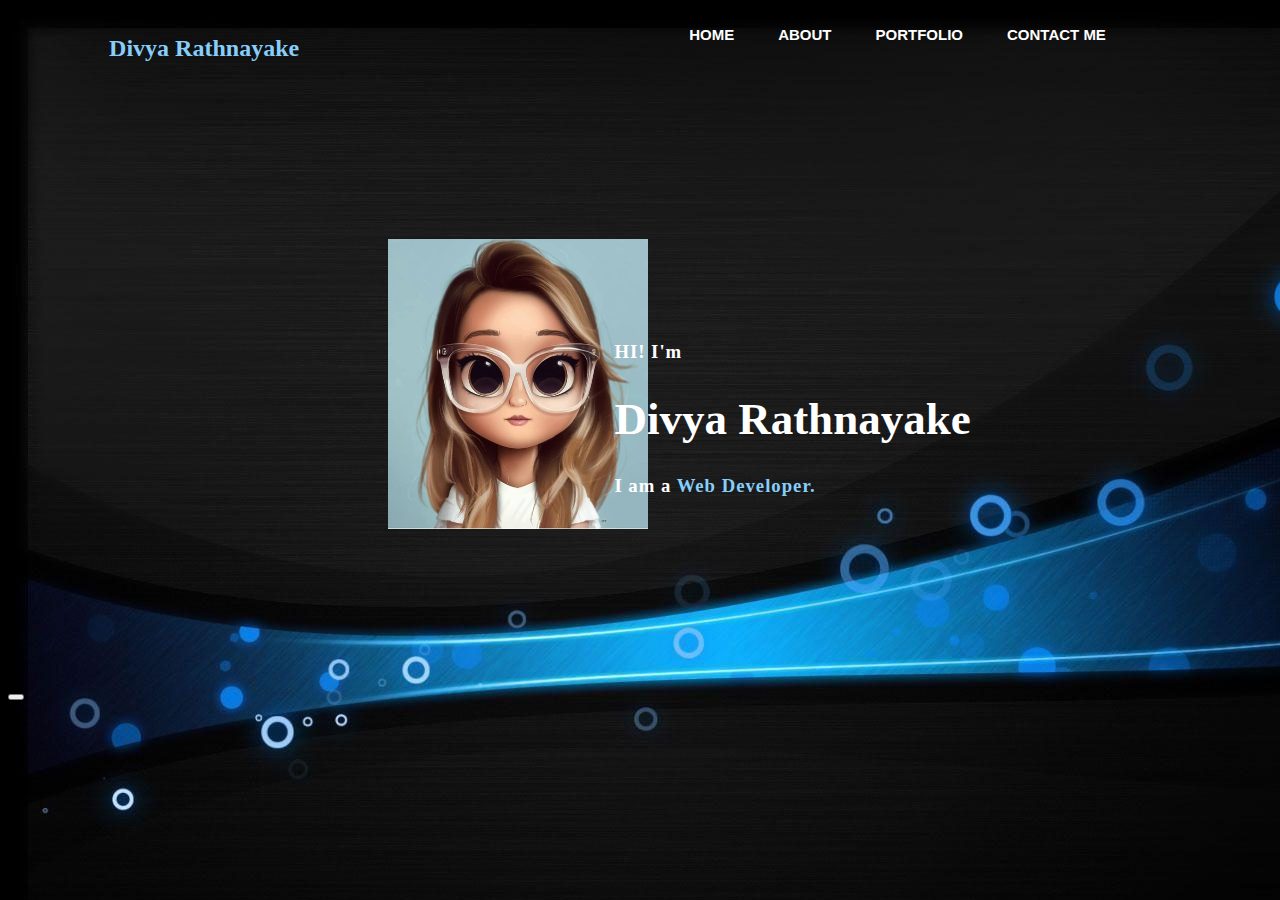
==== index.html @ b161c754 "Website Hosting" ====
<!DOCTYPE html>
<html>
<head>
    <title>personal webpage</title>
    <link rel="stylesheet" href="style.css">
</head>
<body background="img 4.jpg">
    <div class="div1">
        <nav>
            <h2>Divya Rathnayake</h2>
            <ul>
                <li><a href="#">HOME</a></li>
                <li><a href="#">ABOUT</a></li>
                <li><a href="#">PORTFOLIO</a></li>
                <li><a href="#">CONTACT ME</a></li>
            </ul>
        </nav>
    </div>
    
    <div class="div2">
        <h3>HI! I'm</h3>
        <h1> Divya Rathnayake</h1>
        <h3>I am a<span> Web Developer.</span></h3>    
    </div>
    <div>
    <img src="girl.jpg" alt="picture of me" width="260" height="290">
    </div>
    <button></button>

    
</body>
</html>
---- style.css ----
nav{
    display: flex;
    margin: auto;
    align-items: center;
    justify-content:space-between;

    padding-left: 8%;
    padding-right: 8%;
    
}
h2{
    font-family: Blackadder ITC;
    color: lightskyblue;
}


ul {
    list-style-type: none;
    margin: 0;
    padding: 45px;
    overflow: hidden;
    position: sticky;
    margin-top: -27px;





}

li {
    display: inline;

}



li a{
    padding: 20px 20px;
    color:white;
    text-decoration: none;
    float: center;
    text-align: center;
    display: inline block;
    font-weight: bold;
    font-size: 15px;
    font-family: sans-serif;

    

}

li a:hover{
    color: lightskyblue;
}

.div2{
    position: absolute;
    top: 25%;
    left: 48%;
    transform: translateY(50%);
}

h1{
    font-size: 45px;
    justify-content: space-around;
    color: white;
}

h3{
    color: white;
    letter-spacing: 1px;
}
span{
    color:lightskyblue;
}
 img{
    align-items: right;
    padding: 150px 380px;
    opacity: 1;
 }
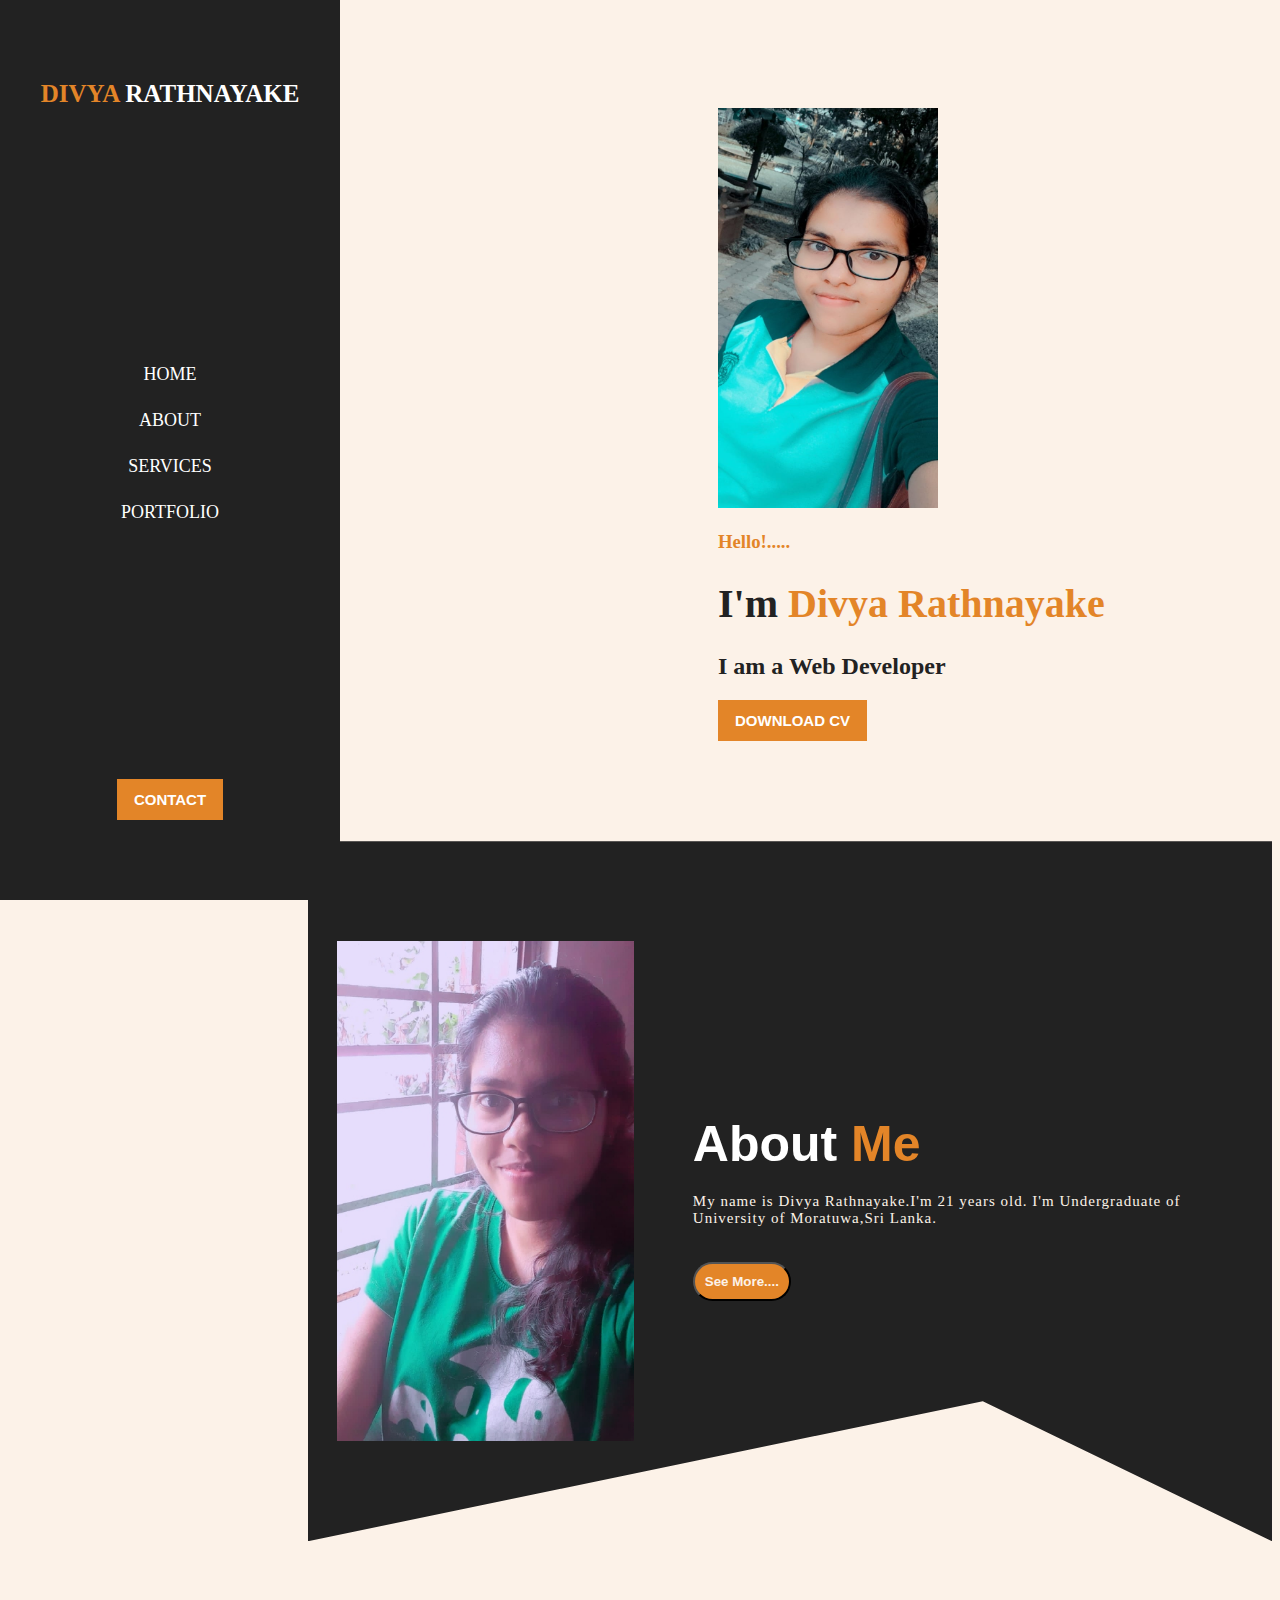
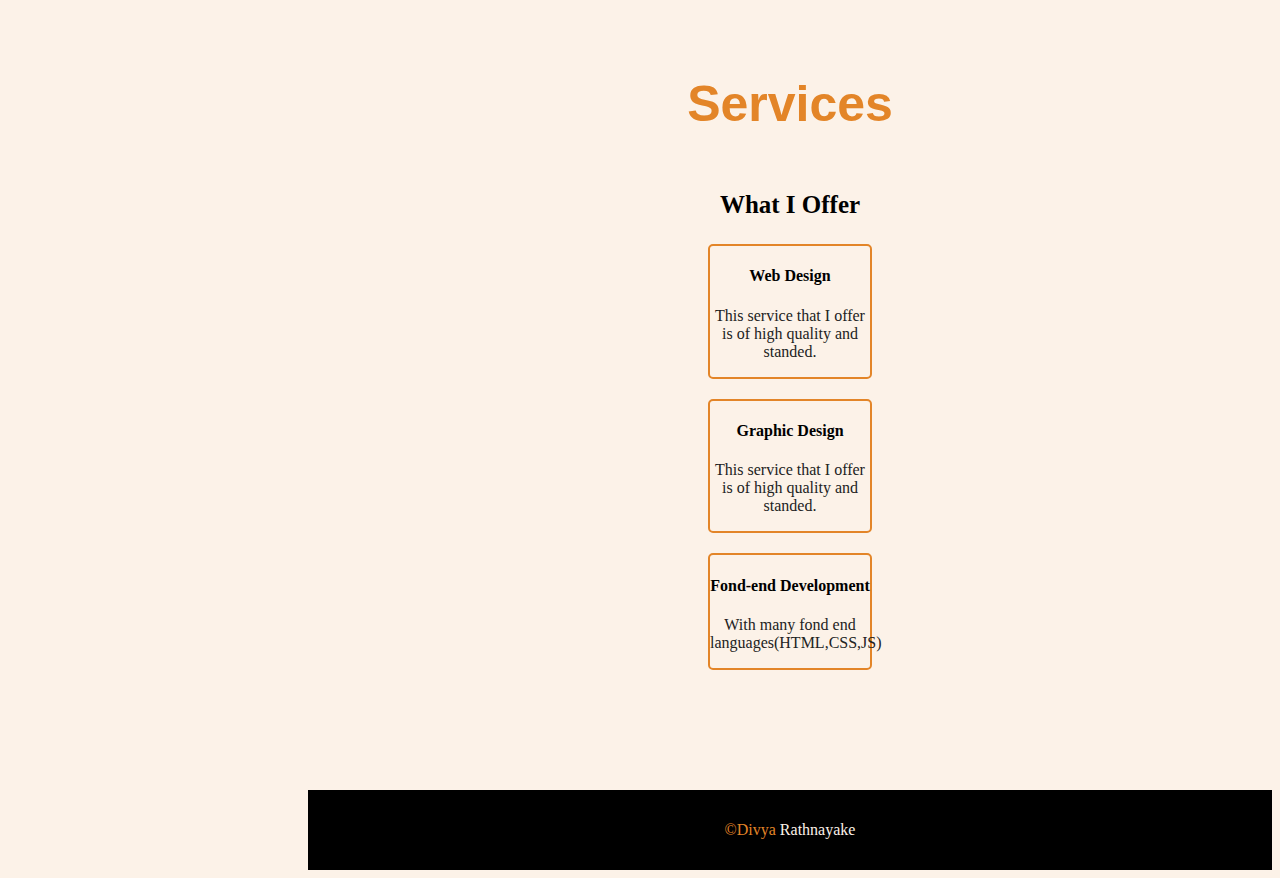
==== commit 90e747ba: "Updating" ====
--- a/index.html
+++ b/index.html
@@ -1,32 +1,90 @@
 <!DOCTYPE html>
 <html>
+
 <head>
-    <title>personal webpage</title>
+    <title>personal portfolio</title>
     <link rel="stylesheet" href="style.css">
 </head>
-<body background="img 4.jpg">
-    <div class="div1">
-        <nav>
-            <h2>Divya Rathnayake</h2>
-            <ul>
-                <li><a href="#">HOME</a></li>
-                <li><a href="#">ABOUT</a></li>
-                <li><a href="#">PORTFOLIO</a></li>
-                <li><a href="#">CONTACT ME</a></li>
-            </ul>
+
+<body>
+    <div id="menu-bars" class="fas fas-bars"></div>
+    <header>
+        <a href="#" class="logo"><span>Divya</span> Rathnayake</a>
+        <nav class="navbar">
+            <a
+                href="index.html">HOME</a>
+            <a
+                href="About.html">ABOUT</a>
+            <a href="services.html">SERVICES</a>
+            <a href="Portfolio.html">PORTFOLIO</a>
         </nav>
-    </div>
-    
-    <div class="div2">
-        <h3>HI! I'm</h3>
-        <h1> Divya Rathnayake</h1>
-        <h3>I am a<span> Web Developer.</span></h3>    
-    </div>
-    <div>
-    <img src="girl.jpg" alt="picture of me" width="260" height="290">
-    </div>
-    <button></button>
+        <div class="div1">
+            <a
+                href="contact.html"><button
+                    class="button1">CONTACT</button></a>
+        </div>
+
+    </header>
+    <section class="homepage">
+        <div class="div2">
+            <img src="Me.jpg" alt="picture of me" width="220px" height="400px">
+            <h3>Hello!.....</h3>
+            <h1>I'm <span>Divya Rathnayake</span> </h1>
+            <h2>I am a Web Developer</h2>
+            <a href="#"><button class="button2">download cv</button></a>
+        </div>
+    </section>
+
+    <section class="about">
+        <div class="first">
+            <img src="profile.jpg" alt="me">
+            <div class="text">
+                <h1>About <span>Me</span></h1>
+                <p>My name is Divya Rathnayake.I'm 21 years old.
+                    I'm Undergraduate of University of Moratuwa,Sri Lanka.
+                </p>
+                <a
+                    href="About.html"><button
+                        class="button3">See More....</button></a>
+
+            </div>
+        </div>
+
+    </section>
+    <section class="services">
+        <div class="second">
+            <h1>Services</h1>
+        </div>
+        <h3>What I Offer</h3>
+        <div class="myservices">
+            <h4>
+                Web Design
+            </h4>
+            <p> This service that I offer is of high quality and standed. </p>
+
+        </div>
+        <div class="myservices">
+            <h4>
+                Graphic Design
+            </h4>
+            <p> This service that I offer is of high quality and standed. </p>
+
+        </div>
+        <div class="myservices">
+            <h4>
+                Fond-end Development
+            </h4>
+            <p> With many fond end languages(HTML,CSS,JS)</p>
+
+        </div>
+    </section>
 
     
+    <footer class="copyright">
+        <p>&copy;Divya <span>Rathnayake</span></p>
+    </footer>
+
+
 </body>
+
 </html>--- a/style.css
+++ b/style.css
@@ -1,84 +1,245 @@
-
-
-nav{
+:root {
+    --main-color: #e38528;
+}
+
+body {
+    background: #fcf2e8;
+    padding-left: 300px;
+}
+
+header {
+    position: fixed;
+    top: 0;
+    left: 0;
+    bottom: 0;
+    background: #222;
     display: flex;
-    margin: auto;
     align-items: center;
-    justify-content:space-between;
-
-    padding-left: 8%;
-    padding-right: 8%;
-    
-}
-h2{
-    font-family: Blackadder ITC;
-    color: lightskyblue;
-}
-
-
-ul {
-    list-style-type: none;
-    margin: 0;
-    padding: 45px;
-    overflow: hidden;
-    position: sticky;
-    margin-top: -27px;
-
-
-
-
-
-}
-
-li {
-    display: inline;
-
-}
-
-
-
-li a{
-    padding: 20px 20px;
-    color:white;
+    justify-content: space-between;
+    flex-flow: column;
+    padding: 80px 20px;
+    width: 300px;
+    text-align: center;
+
+
+}
+
+.logo {
+    text-transform: uppercase;
+    color: #fff;
+    font-size: 25px;
+    font-weight: bolder;
     text-decoration: none;
-    float: center;
-    text-align: center;
-    display: inline block;
+}
+
+.logo span {
+    text-transform: uppercase;
+    color: var(--main-color);
+}
+
+.navbar a {
+    display: block;
+    font-size: 18px;
+    color: #fff;
+    margin: 25px 0;
+    text-decoration: none;
+
+}
+
+.navbar a:hover {
+    letter-spacing: 2px;
+    color: var(--main-color);
+}
+
+.button1,
+.button2 {
+    padding: 10px 15px;
+    font-size: 15px;
+    font-weight: 600;
+    border: 2px solid transparent;
+    cursor: pointer;
+    outline: none;
+    color: #fff;
+    background-color: var(--main-color);
+    text-transform: uppercase;
+}
+
+.button1:hover {
+    background: transparent;
+    border-color: var(--main-color);
+    color: var(--main-color);
+}
+
+#menu-bars{
+    position: fixed;
+    top: 1rem; right: 1rem;
+    z-index: 10000;
+    background: var(--main-color);
+    color: #fff;
+    border-radius: 5rem;
+    padding: 1rem 1.5rem;
+    font-size: 3rem;
+    cursor: pointer;
+    display: none;
+}
+
+.homepage {
+    align-items: center;
+    padding: 150px;
+    padding-top: 100px;
+    padding-left: 410px;
+    padding-bottom: 100px;
+}
+
+
+
+h3 {
+    color: var(--main-color);
+}
+
+ h1 {
+    color: #222;
+    font-size: 40px;
+    font-weight: bolder;
+}
+
+ h1 span {
+    color: var(--main-color);
+}
+
+h2 {
+    font-family: 'Times New Roman';
+    color: #222;
+
+}
+
+.button2:hover {
+    background: transparent;
+    border-color: #222;
+    color: #222;
+
+}
+
+img {
+    opacity: 1;
+}
+
+.about {
+    width: 100%;
+    padding: 100px 0px;
+    background-color: #222;
+    clip-path: polygon(0 0, 100% 0, 100% 100%, 70% 80%, 0 100%);
+}
+
+.about img {
+    height: 500px;
+    width: auto;
+
+}
+
+.button3{
+    padding:10px 10px ;
+    border-radius: 30px;
+    background-color: var(--main-color);
+    cursor: pointer;
+    font-weight: bolder;
+    margin-top: 20px;
+    color: #fcf2e8;
+}
+
+.button3:hover {
+    background: transparent;
+    border-color: var(--main-color);
+    color: var(--main-color);
+}
+
+.text {
+    width: 550px;
+}
+
+.first,
+.second,
+.third {
+    width: 1130px;
+    max-width: 100%;
+    margin: 0 auto;
+    display: flex;
+    align-items: center;
+    justify-content: space-around;
+}
+
+.text h1 {
+    text-transform: capitalize;
+    color: #fff;
+    font-size: 50px;
+    font-family: Arial;
+    margin-bottom: 20px;
+}
+
+.text h1 span {
+    color: var(--main-color);
+}
+
+.text p {
+    font-size: 15px;
+    font-family: 'Times New Roman';
+    color: #fcf2e8;
+    letter-spacing: 1px;
+}
+
+.services {
+    width: 100%;
+    padding: 100px 0px;
+    background-color: #fcf2e8;
+
+}
+
+.services h1 {
+    color: var(--main-color);
+    font-size: 50px;
+    font-family: Arial;
+}
+
+.services h3{
+    font-size: 25px;
     font-weight: bold;
-    font-size: 15px;
-    font-family: sans-serif;
-
-    
-
-}
-
-li a:hover{
-    color: lightskyblue;
-}
-
-.div2{
-    position: absolute;
-    top: 25%;
-    left: 48%;
-    transform: translateY(50%);
-}
-
-h1{
-    font-size: 45px;
-    justify-content: space-around;
-    color: white;
-}
-
-h3{
-    color: white;
-    letter-spacing: 1px;
-}
-span{
-    color:lightskyblue;
-}
- img{
-    align-items: right;
-    padding: 150px 380px;
-    opacity: 1;
- }
-
+    text-align: center;
+    color:black;
+}
+
+.myservices p{
+    color:#222;
+}
+
+.myservices{
+    border: 2px solid var(--main-color);
+    border-radius: 5px;
+    text-align: center;
+    margin-top: 20px;
+    margin-bottom: 20px;
+    margin-left: 400px;
+    margin-right: 400px;
+    cursor: pointer;
+}
+
+.myservices:hover{
+    background-color: var(--main-color);
+    color: #fff;
+
+}
+
+
+
+.copyright {
+    text-align: center;
+    color: var(--main-color);
+    background-color: black;
+    padding-top: 15px;
+    padding-bottom: 15px;
+}
+
+.copyright span {
+    color: #fcf2e8;
+}
+
+
